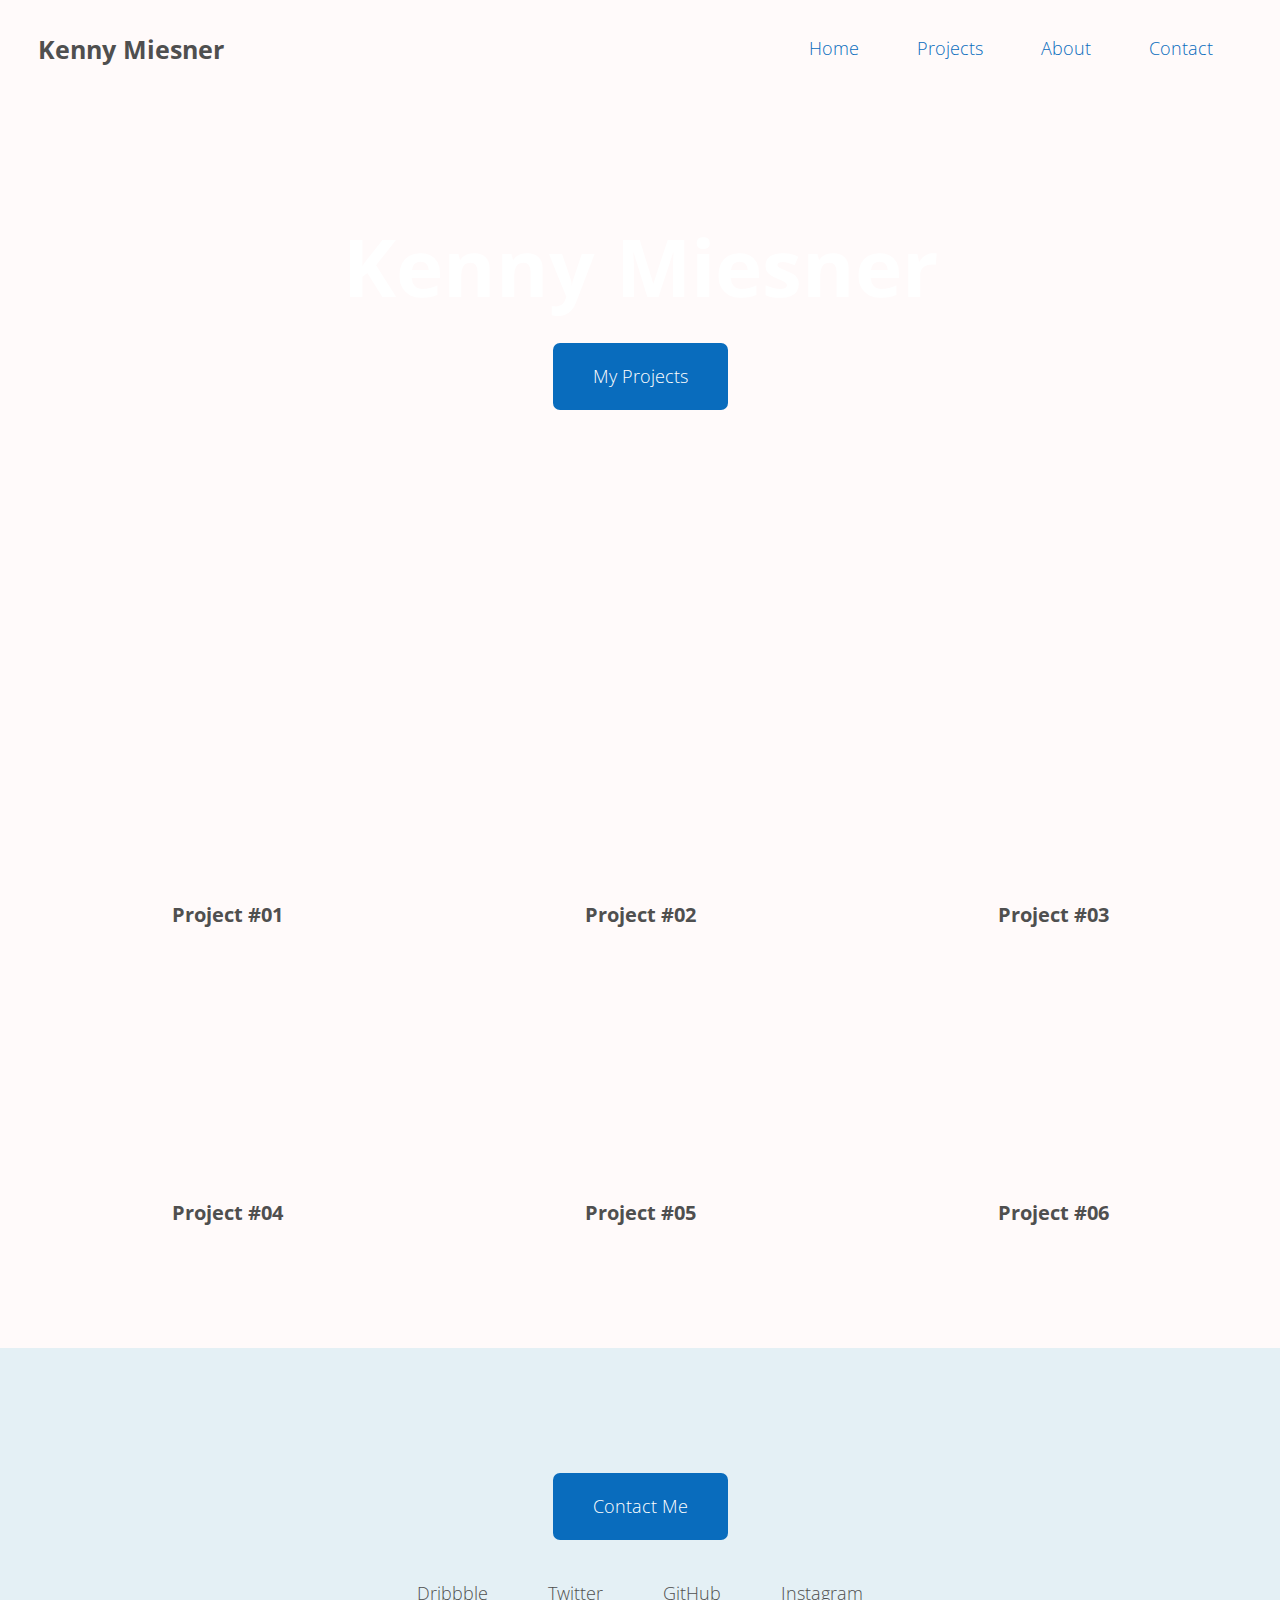
==== index.html @ deab7d30 "Completed all Task 2: MVP items" ====
<!DOCTYPE html>
<html lang="en">
<head>
    <meta charset="UTF-8">
    <meta name="viewport" content="width=device-width, initial-scale=1.0">
    <title>Kenny Miesner Portfolio | User Interface II Project</title>
    <link rel="preconnect" href="https://fonts.gstatic.com">
    <link href="https://fonts.googleapis.com/css2?family=Open+Sans:wght@300;700&display=swap" rel="stylesheet">
    <link rel="stylesheet" href="style/index.css">
</head>
<body>
    <header>
        <nav>
            <div class="logo">
                <a href="/index.html">Kenny Miesner</a>
            </div>
            <div class="links">
                <a href="/index.html">Home</a>
                <a href="/projects.html">Projects</a>
                <a href="/about.html">About</a>
                <a href="/contact.html">Contact</a>
            </div>
        </nav>
    </header>
    <section id="hero">
        <h1>Kenny Miesner</h1>
        <a href="/projects.html" class="hero-cta">My Projects</a>
    </section>
    <section id="projects">
        <a class="project-card" href="#">
            <div class="project-preview"></div>
            <h2 class="project-title">Project #01</h2>
        </a>
        <a class="project-card" href="#">
            <div class="project-preview"></div>
            <h2 class="project-title">Project #02</h2>
        </a>
        <a class="project-card" href="#">
            <div class="project-preview"></div>
            <h2 class="project-title">Project #03</h2>
        </a>
        <a class="project-card" href="#">
            <div class="project-preview"></div>
            <h2 class="project-title">Project #04</h2>
        </a>
        <a class="project-card" href="#">
            <div class="project-preview"></div>
            <h2 class="project-title">Project #05</h2>
        </a>
        <a class="project-card" href="#">
            <div class="project-preview"></div>
            <h2 class="project-title">Project #06</h2>
        </a>
    </section>
    <footer>
        <div class="footer-cta">
            <a href="/contact.html">Contact Me</a>
        </div>
        <div class="social-links">
            <a href="/index.html">Dribbble</a>
            <a href="/projects.html">Twitter</a>
            <a href="/about.html">GitHub</a>
            <a href="/contact.html">Instagram</a>
        </div>
    </footer>
</body>
</html>
---- style/index.css ----
/* Eric Meyer's CSS Reset */

html, body, div, span, applet, object, iframe, table, caption, tbody, tfoot, thead, tr, th, td, 
del, dfn, em, font, img, ins, kbd, q, s, samp, small, strike, strong, sub, sup, tt, var, 
h1, h2, h3, h4, h5, h6, p, blockquote, pre, a, abbr, acronym, address, big, cite, code, 
dl, dt, dd, ol, ul, li, fieldset, form, label, legend {
	vertical-align: baseline;
	font-family: inherit;
	font-weight: inherit;
	font-style: inherit;
	font-size: 100%;
	outline: 0;
	padding: 0;
	margin: 0;
	}
/* remember to define focus styles! */
:focus {
	outline: 0;
	}
ol, ul {
	list-style: none;
	}
/* tables still need cellspacing="0" in the markup */
table {
	border-collapse: separate;
	border-spacing: 0;
	}
caption, th, td {
	font-weight: normal;
	text-align: left;
	}
/* remove possible quote marks (") from <q> & <blockquote> */
blockquote:before, blockquote:after, q:before, q:after {
	content: "";
	}
blockquote, q {
	quotes: "" "";
	}
* {
    box-sizing: border-box;
    margin: 0;
    padding: 0;
    max-width: 100%;
    }

/* General Styles */

html {
    font-size: 62.5%;
}
body {
    font-size: 1.8rem;
    color: #4f4f4f;
    line-height: 1.5;
    font-family: 'Open Sans', Helvetica, Arial, sans-serif;
    background: #fffafa;
    font-weight: 300;
    text-align: center;
}
h1, h2, h3, .logo {
    font-weight: 700;
    line-height: 1;
}
h1 {
    font-size: 8rem;
}
h2 {
    font-size: 2rem;
}
section {
    padding: 4% 0;
}
a {
    text-decoration: none;
    color: #4f4f4f;
}

/* Header Section */

nav {
    padding: 2% 3%;
    display: flex;
    align-items: center;
    justify-content: space-between;
}
.logo  {
    width: 20%;
    font-size: 2.5rem;
    text-align: left;
    transition: .3s;
}
.logo a {
    
}
.logo:hover {
    color: #096cbd;
}
.links {
    display: flex;
    width: 80%;
    justify-content: flex-end;
}
.links a {
    margin: 1% 3%;
    color: #096cbd;
    border-bottom: 1px solid rgba(9, 108, 189, 0);
    transition: .3s all;
}
.links a:hover {
    border-bottom: 1px solid rgba(9, 108, 189, 1);
    padding-bottom: .25rem;
    margin-top: .25rem;
}

/* Hero Section */
#hero {
    background: url('https://images.unsplash.com/photo-1461749280684-dccba630e2f6?ixid=MnwxMjA3fDB8MHxwaG90by1wYWdlfHx8fGVufDB8fHx8&ixlib=rb-1.2.1&auto=format&fit=crop&w=1050&q=80') no-repeat center;
    background-image: #000, ;
    background-size: cover;
    color: #fff;
    padding: 10% 3%;
}
h1 {
    margin-bottom: 3%;
}

/* Projects Section */
#projects {
    display: flex;
    flex-wrap: wrap;
    justify-content: space-between;
    padding: 12.5rem 5rem;
}
.project-card {
    width: 30%;
    margin-bottom: 3%;
    transition: .3s;
}
.project-card:hover {
    transform: scale(1.05);
}
#projects .project-card:nth-last-child(-n+3) {
    margin-bottom: 0;
}
.project-preview {
    background: url('https://images.unsplash.com/photo-1522542550221-31fd19575a2d?ixid=MnwxMjA3fDB8MHxwaG90by1wYWdlfHx8fGVufDB8fHx8&ixlib=rb-1.2.1&auto=format&fit=crop&w=1050&q=80');
    background-size: cover;
    background-position: center;
    height: 25vh;    
    margin-bottom: 5%;
}

/* Footer Section */
footer {
    background: #e4f0f5;
    padding: 12.5rem 5rem;
}
.hero-cta, .footer-cta a{
    background: #096cbd;
    padding: 2rem 4rem;
    border-radius: 7px;
    color: #fff;
    display: inline-block;
    transition: .3s;
}
.hero-cta:hover, .footer-cta a:hover {
    background: #085da3;
}
.social-links {
    display: flex;
    justify-content: center;
    margin-top: 4rem;
}
.social-links a {
    margin: 0 3rem;
    border-bottom: 1px solid rgba(79, 79, 79, 0);
    transition: .3s all;
}
.social-links a:hover {
    border-bottom: 1px solid rgba(79, 79, 79, 1);
    padding-bottom: .25%;
    margin-top: -.25%;
}
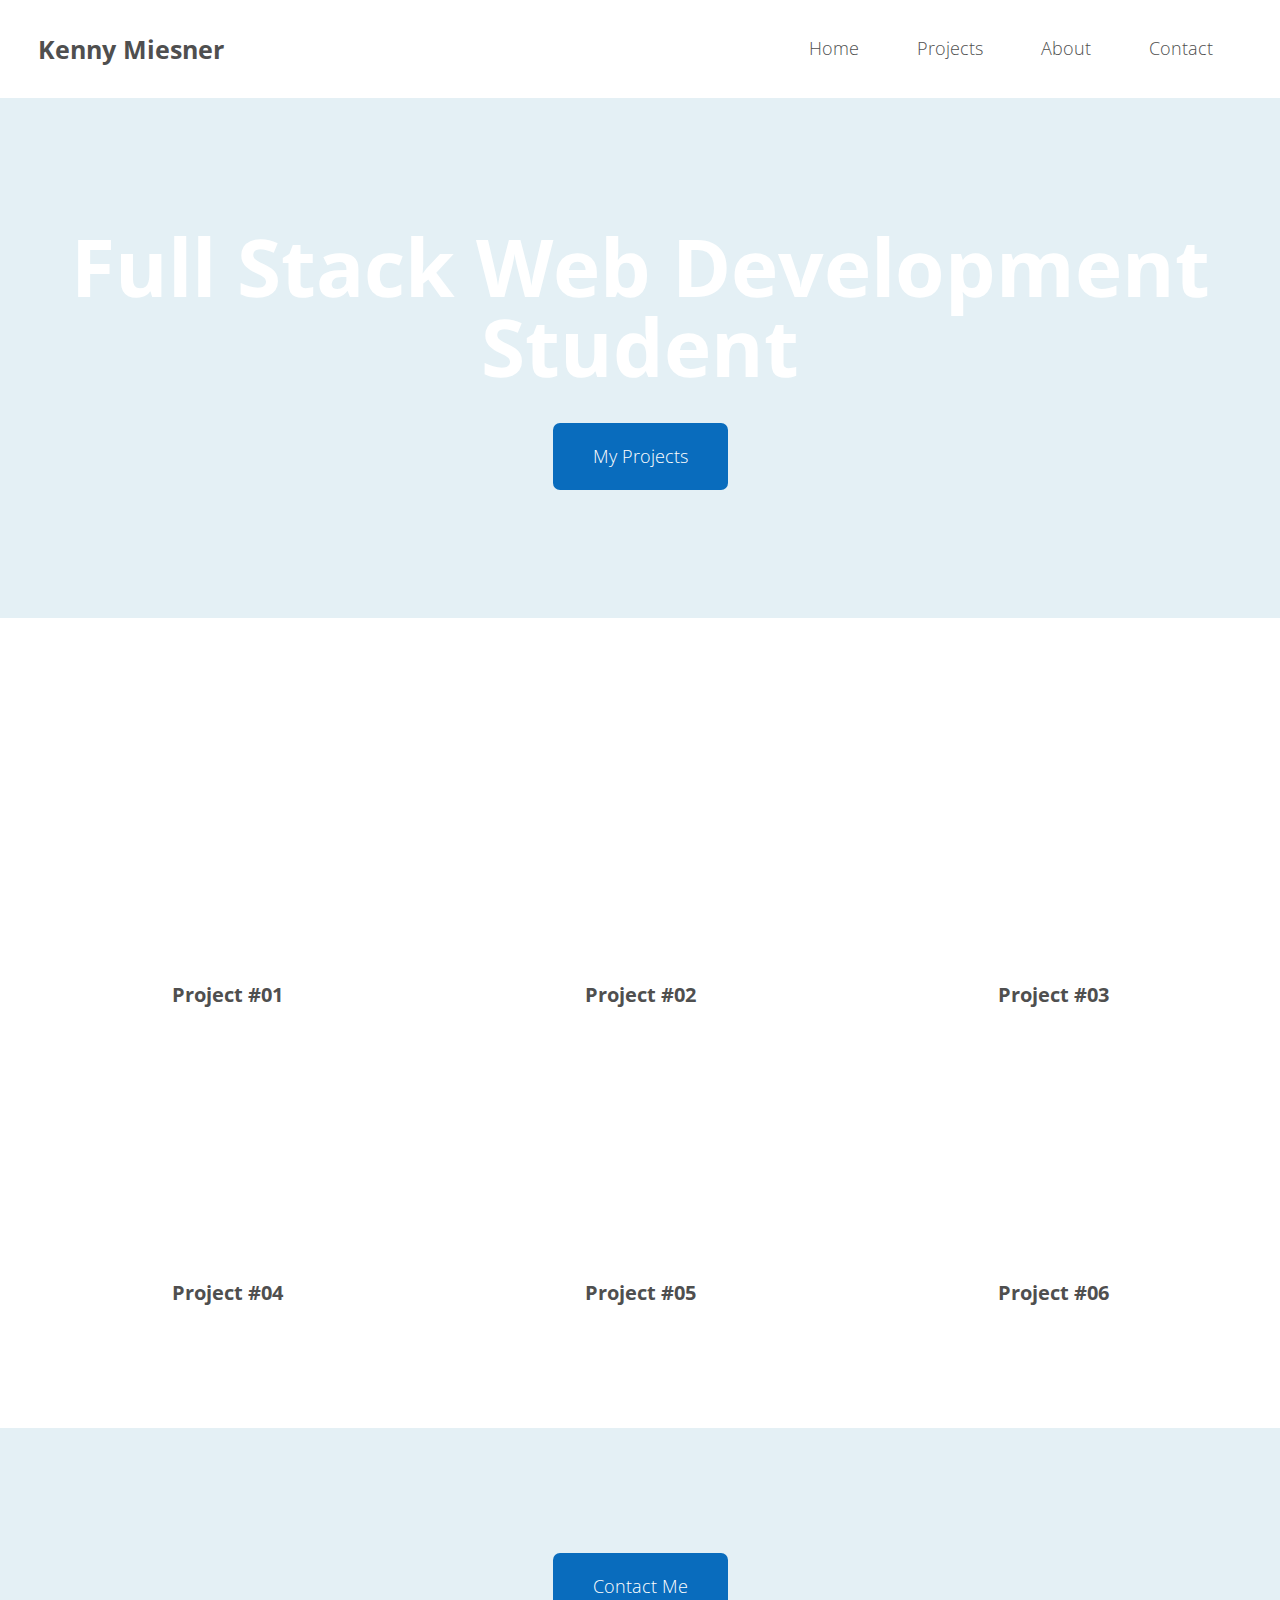
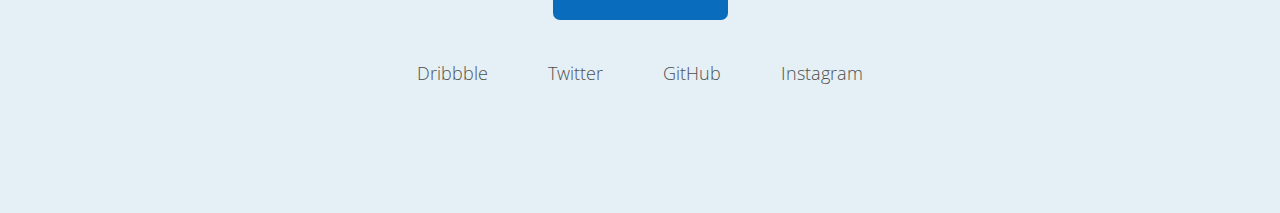
==== commit 7703bf09: "Refactored CSS" ====
--- a/index.html
+++ b/index.html
@@ -23,7 +23,7 @@
         </nav>
     </header>
     <section id="hero">
-        <h1>Kenny Miesner</h1>
+        <h1>Full Stack Web Development Student</h1>
         <a href="/projects.html" class="hero-cta">My Projects</a>
     </section>
     <section id="projects">
--- a/style/index.css
+++ b/style/index.css
@@ -56,6 +56,7 @@
     background: #fffafa;
     font-weight: 300;
     text-align: center;
+    background: #e4f0f5;
 }
 h1, h2, h3, .logo {
     font-weight: 700;
@@ -82,18 +83,12 @@
     display: flex;
     align-items: center;
     justify-content: space-between;
+    background: #fff;
 }
 .logo  {
     width: 20%;
     font-size: 2.5rem;
     text-align: left;
-    transition: .3s;
-}
-.logo a {
-    
-}
-.logo:hover {
-    color: #096cbd;
 }
 .links {
     display: flex;
@@ -102,14 +97,14 @@
 }
 .links a {
     margin: 1% 3%;
+    color: #4f4f4f;
+    border-bottom: 1px solid rgba(9, 108, 189, 0);
+}
+header a, .social-links a, #projects a {
+    transition: color .2s;
+}
+header a:hover, .social-links a:hover, #projects a:hover {
     color: #096cbd;
-    border-bottom: 1px solid rgba(9, 108, 189, 0);
-    transition: .3s all;
-}
-.links a:hover {
-    border-bottom: 1px solid rgba(9, 108, 189, 1);
-    padding-bottom: .25rem;
-    margin-top: .25rem;
 }
 
 /* Hero Section */
@@ -120,8 +115,8 @@
     color: #fff;
     padding: 10% 3%;
 }
-h1 {
-    margin-bottom: 3%;
+.hero-cta {
+    margin-top: 3%;
 }
 
 /* Projects Section */
@@ -130,14 +125,11 @@
     flex-wrap: wrap;
     justify-content: space-between;
     padding: 12.5rem 5rem;
+    background: #fff;
 }
 .project-card {
     width: 30%;
     margin-bottom: 3%;
-    transition: .3s;
-}
-.project-card:hover {
-    transform: scale(1.05);
 }
 #projects .project-card:nth-last-child(-n+3) {
     margin-bottom: 0;
@@ -161,7 +153,6 @@
     border-radius: 7px;
     color: #fff;
     display: inline-block;
-    transition: .3s;
 }
 .hero-cta:hover, .footer-cta a:hover {
     background: #085da3;
@@ -174,10 +165,63 @@
 .social-links a {
     margin: 0 3rem;
     border-bottom: 1px solid rgba(79, 79, 79, 0);
-    transition: .3s all;
-}
-.social-links a:hover {
-    border-bottom: 1px solid rgba(79, 79, 79, 1);
-    padding-bottom: .25%;
-    margin-top: -.25%;
+}
+
+@media (max-width: 768px) {
+    h1 {
+        font-size: 6rem;
+    }
+    #projects, footer {
+        padding: 7.5rem 3rem;
+    }
+    .project-card {
+        width: 47%;
+        margin-bottom: 5%;
+    }
+    footer {
+        background: #e4f0f5;
+    }
+}
+
+@media (max-width: 500px) {
+    nav {
+        padding: 5% 3%;
+        flex-direction: column;
+    }
+    .logo {
+        margin-bottom: 3%;
+    }
+    .logo, .links {
+        width: 100%;
+        justify-content: center;
+        text-align: center;
+        flex-wrap: wrap;
+    }
+    h1 {
+        font-size: 4rem;
+    }
+    #projects, footer {
+        padding: 5rem 3rem;
+    }
+    .project-card {
+        width: 100%;
+        margin-bottom: 10%;
+    }
+    #projects .project-card:nth-last-child(-n+3) {
+        margin-bottom: 10%;
+    }
+    #projects .project-card:last-child {
+        margin-bottom: 0;
+    }
+    .social-links {
+        flex-direction: column;
+        justify-content: center;
+        align-items: center;
+    }
+    .social-links a {
+        margin-bottom: 3%;
+    }
+    .social-links a:last-child {
+        margin-bottom: 0;
+    }
 }